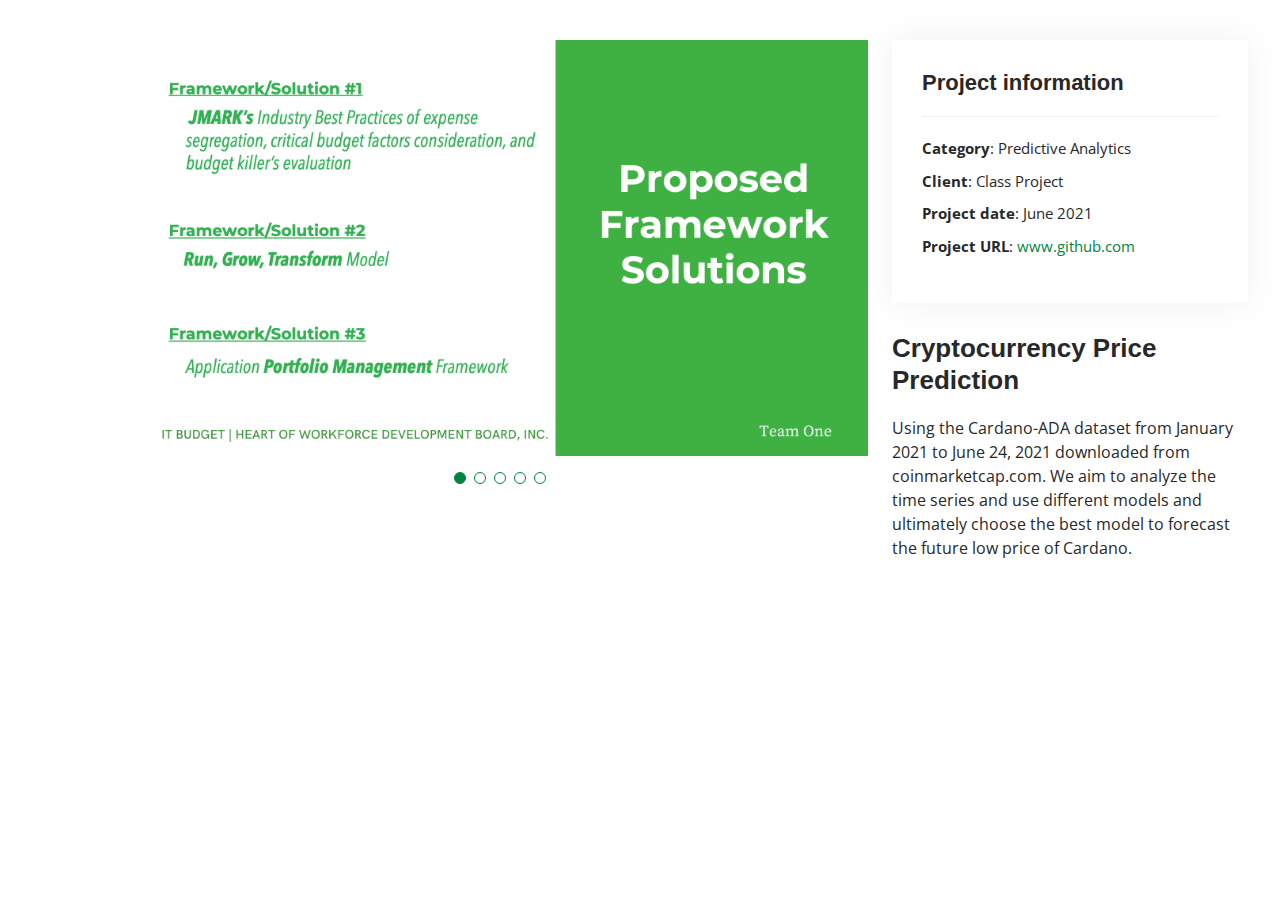
==== portfolio-details-2.html @ 41346446 "Rename portfolio-details-2 to portfolio-details-2.html" ====
<!DOCTYPE html>
<html lang="en">

<head>
  <meta charset="utf-8">
  <meta content="width=device-width, initial-scale=1.0" name="viewport">

  <title>Portfolio Details</title>
  <meta content="" name="description">
  <meta content="" name="keywords">

  <!-- Favicons -->
  <link href="assets/img/favicon.png" rel="icon">
  <link href="assets/img/apple-touch-icon.png" rel="apple-touch-icon">

  <!-- Google Fonts -->
  <link href="https://fonts.googleapis.com/css?family=Open+Sans:300,300i,400,400i,600,600i,700,700i|Raleway:300,300i,400,400i,500,500i,600,600i,700,700i|Poppins:300,300i,400,400i,500,500i,600,600i,700,700i" rel="stylesheet">

  <!-- Vendor CSS Files -->
  <link href="assets/vendor/aos/aos.css" rel="stylesheet">
  <link href="assets/vendor/bootstrap/css/bootstrap.min.css" rel="stylesheet">
  <link href="assets/vendor/bootstrap-icons/bootstrap-icons.css" rel="stylesheet">
  <link href="assets/vendor/boxicons/css/boxicons.min.css" rel="stylesheet">
  <link href="assets/vendor/glightbox/css/glightbox.min.css" rel="stylesheet">
  <link href="assets/vendor/swiper/swiper-bundle.min.css" rel="stylesheet">

  <!-- Template Main CSS File -->
  <link href="assets/css/style.css" rel="stylesheet">

  
</head>

<body>

  <main id="main">

    <!-- ======= Portfolio Details Section ======= -->
    <section id="portfolio-details" class="portfolio-details">
      <div class="container">

        <div class="row gy-4">

          <div class="col-lg-8">
            <div class="portfolio-details-slider swiper">
              <div class="swiper-wrapper align-items-center">

                <div class="swiper-slide">
                  <img src="assets/img/portfolio/portfolio-details-2.jpg" alt="">
                </div>

                <div class="swiper-slide">
                  <img src="assets/img/portfolio/portfolio-details-2-2.jpg" alt="">
                </div>

                <div class="swiper-slide">
                  <img src="assets/img/portfolio/portfolio-details-2-3.jpg" alt="">
                </div>

                <div class="swiper-slide">
                  <img src="assets/img/portfolio/portfolio-details-2-4.jpg" alt="">
                </div>
                
                
                <div class="swiper-slide">
                  <img src="assets/img/portfolio/portfolio-details-2-5.jpg" alt="">
                </div>
                
              </div>
              <div class="swiper-pagination"></div>
            </div>
          </div>

          <div class="col-lg-4">
            <div class="portfolio-info">
              <h3>Project information</h3>
              <ul>
                <li><strong>Category</strong>: Predictive Analytics</li>
                <li><strong>Client</strong>: Class Project</li>
                <li><strong>Project date</strong>: June 2021</li>
                <li><strong>Project URL</strong>: <a href="https://liliansigney-hall.github.io/Predictive-Modeling/">www.github.com</a></li>
              </ul>
            </div>
            <div class="portfolio-description">
              <h2>Cryptocurrency Price Prediction</h2>
              <p>
                Using the Cardano-ADA dataset from January 2021 to June 24, 2021 downloaded from coinmarketcap.com. We aim to analyze the time series and use different models
                and ultimately choose the best model to forecast the future low price of Cardano.
              </p>
            </div>
          </div>

        </div>

      </div>
    </section><!-- End Portfolio Details Section -->

  </main><!-- End #main -->

  <div id="preloader"></div>
  <a href="#" class="back-to-top d-flex align-items-center justify-content-center"><i class="bi bi-arrow-up-short"></i></a>

  <!-- Vendor JS Files -->
  <script src="assets/vendor/aos/aos.js"></script>
  <script src="assets/vendor/bootstrap/js/bootstrap.bundle.min.js"></script>
  <script src="assets/vendor/glightbox/js/glightbox.min.js"></script>
  <script src="assets/vendor/isotope-layout/isotope.pkgd.min.js"></script>
  <script src="assets/vendor/php-email-form/validate.js"></script>
  <script src="assets/vendor/purecounter/purecounter.js"></script>
  <script src="assets/vendor/swiper/swiper-bundle.min.js"></script>
  <script src="assets/vendor/typed.js/typed.min.js"></script>
  <script src="assets/vendor/waypoints/noframework.waypoints.js"></script>

  <!-- Template Main JS File -->
  <script src="assets/js/main.js"></script>

</body>

</html>
---- assets/css/style.css ----
/**
* Template Name: MyResume - v4.5.0
* Template URL: https://bootstrapmade.com/free-html-bootstrap-template-my-resume/
* Author: BootstrapMade.com
* License: https://bootstrapmade.com/license/
*/

/*--------------------------------------------------------------
# General
--------------------------------------------------------------*/
body {
  font-family: "Open Sans", sans-serif;
  color: #272829;
}

a {
  color: #00853e;
  text-decoration: none;
}

a:hover {
  color: #726556;
  text-decoration: none;
}

h1, h2, h3, h4, h5, h6 {
  font-family: "Proxima", sans-serif;
}

/*--------------------------------------------------------------
# Back to top button
--------------------------------------------------------------*/
.back-to-top {
  position: fixed;
  visibility: hidden;
  opacity: 0;
  right: 15px;
  bottom: 15px;
  z-index: 996;
  background: #00853e;
  width: 40px;
  height: 40px;
  border-radius: 50px;
  transition: all 0.4s;
}
.back-to-top i {
  font-size: 28px;
  color: #fff;
  line-height: 0;
}
.back-to-top:hover {
  background: #726556;
  color: #fff;
}
.back-to-top.active {
  visibility: visible;
  opacity: 1;
}

/*--------------------------------------------------------------
# Preloader
--------------------------------------------------------------*/
#preloader {
  position: fixed;
  top: 0;
  left: 0;
  right: 0;
  bottom: 0;
  z-index: 9999;
  overflow: hidden;
  background: #fff;
}

#preloader:before {
  content: "";
  position: fixed;
  top: calc(50% - 30px);
  left: calc(50% - 30px);
  border: 6px solid #00853e;
  border-top-color: #fff;
  border-bottom-color: #fff;
  border-radius: 50%;
  width: 60px;
  height: 60px;
  -webkit-animation: animate-preloader 1s linear infinite;
  animation: animate-preloader 1s linear infinite;
}

@-webkit-keyframes animate-preloader {
  0% {
    transform: rotate(0deg);
  }
  100% {
    transform: rotate(360deg);
  }
}

@keyframes animate-preloader {
  0% {
    transform: rotate(0deg);
  }
  100% {
    transform: rotate(360deg);
  }
}
/*--------------------------------------------------------------
# Disable aos animation delay on mobile devices
--------------------------------------------------------------*/
@media screen and (max-width: 768px) {
  [data-aos-delay] {
    transition-delay: 0 !important;
  }
}
/*--------------------------------------------------------------
# Header
--------------------------------------------------------------*/
#header {
  position: fixed;
  top: 0;
  left: 0;
  bottom: 0;
  z-index: 9997;
  transition: all 0.5s;
  padding: 15px;
  overflow-y: auto;
}
@media (max-width: 992px) {
  #header {
    width: 300px;
    background: #fff;
    border-right: 1px solid #e6e9ec;
    left: -300px;
  }
}

@media (min-width: 992px) {
  #main {
    margin-left: 100px;
  }
}
/*--------------------------------------------------------------
# Navigation Menu
--------------------------------------------------------------*/
/**
* Desktop Navigation 
*/
.nav-menu {
  padding: 0;
  display: block;
}
.nav-menu * {
  margin: 0;
  padding: 0;
  list-style: none;
}
.nav-menu > ul > li {
  position: relative;
  white-space: nowrap;
}
.nav-menu a, .nav-menu a:focus {
  display: flex;
  align-items: center;
  color: #00853e;
  padding: 10px 18px;
  margin-bottom: 8px;
  transition: 0.3s;
  font-size: 15px;
  border-radius: 50px;
  background: #f2f3f5;
  height: 56px;
  width: 100%;
  overflow: hidden;
  transition: 0.3s;
}
.nav-menu a i, .nav-menu a:focus i {
  font-size: 20px;
}
.nav-menu a span, .nav-menu a:focus span {
  padding: 0 5px 0 7px;
  color: #726556;
}
@media (min-width: 992px) {
  .nav-menu a, .nav-menu a:focus {
    width: 56px;
  }
  .nav-menu a span, .nav-menu a:focus span {
    display: none;
    color: #fff;
  }
}
.nav-menu a:hover, .nav-menu .active, .nav-menu .active:focus, .nav-menu li:hover > a {
  color: #fff;
  background: #00853e;
}
.nav-menu a:hover span, .nav-menu .active span, .nav-menu .active:focus span, .nav-menu li:hover > a span {
  color: #fff;
}
.nav-menu a:hover, .nav-menu li:hover > a {
  width: 100%;
  color: #fff;
}
.nav-menu a:hover span, .nav-menu li:hover > a span {
  display: block;
}

/**
* Mobile Navigation 
*/
.mobile-nav-toggle {
  position: fixed;
  right: 10px;
  top: 10px;
  z-index: 9998;
  border: 0;
  background: none;
  font-size: 28px;
  transition: all 0.4s;
  outline: none !important;
  line-height: 0;
  cursor: pointer;
  border-radius: 50px;
  padding: 5px;
}
.mobile-nav-toggle i {
  color: #00853e;
}

.mobile-nav-active {
  overflow: hidden;
}
.mobile-nav-active #header {
  left: 0;
}
.mobile-nav-active .mobile-nav-toggle {
  color: #fff;
  background-color: #726556;
}

/*--------------------------------------------------------------
# Hero Section
--------------------------------------------------------------*/
#hero {
  width: 100%;
  height: 100vh;
  background: url("../img/hero-bg.jpg") top right no-repeat;
  background-size: cover;
  position: relative;
}
@media (min-width: 992px) {
  #hero {
    padding-left: 160px;
  }
}
#hero:before {
  content: "";
  background: rgba(255, 255, 255, 0.8);
  position: absolute;
  bottom: 0;
  top: 0;
  left: 0;
  right: 0;
}
#hero h1 {
  margin: 0;
  font-size: 64px;
  font-weight: 700;
  line-height: 56px;
  color: #00853e;
}
#hero p {
  color: #016d51;
  margin: 15px 0 0 0;
  font-size: 26px;
  font-family: "Poppins", sans-serif;
}
#hero p span {
  color: #726556;
  letter-spacing: 1px;
}
#hero .social-links {
  margin-top: 30px;
}
#hero .social-links a {
  font-size: 30px;
  display: inline-block;
  color: #00853e;
  line-height: 2;
  margin-right: 20px;
  transition: 0.3s;
}
#hero .social-links a:hover {
  color: #726556;
}
@media (max-width: 992px) {
  #hero {
    text-align: center;
  }
  #hero h1 {
    font-size: 32px;
    line-height: 36px;
  }
  #hero p {
    margin-top: 10px;
    font-size: 20px;
    line-height: 24px;
  }
}

/*--------------------------------------------------------------
# Sections General
--------------------------------------------------------------*/
section {
  padding: 60px 0;
  overflow: hidden;
}

.section-title {
  text-align: center;
  padding-bottom: 30px;
}
.section-title h2 {
  font-size: 32px;
  font-weight: bold;
  text-transform: uppercase;
  margin-bottom: 20px;
  padding-bottom: 20px;
  position: relative;
  color: #016d51;
}
.section-title h2::before {
  content: "";
  position: absolute;
  display: block;
  width: 120px;
  height: 1px;
  background: #ddd;
  bottom: 1px;
  left: calc(50% - 60px);
}
.section-title h2::after {
  content: "";
  position: absolute;
  display: block;
  width: 40px;
  height: 3px;
  background: #00853e;
  bottom: 0;
  left: calc(50% - 20px);
}
.section-title p {
  margin-bottom: 0;
}

/*--------------------------------------------------------------
# About
--------------------------------------------------------------*/
.about .content h3 {
  font-weight: 700;
  font-size: 26px;
  color: #016d51;
}
.about .content ul {
  list-style: none;
  padding: 0;
}
.about .content ul li {
  margin-bottom: 20px;
  display: flex;
  align-items: center;
}
.about .content ul strong {
  margin-right: 10px;
}
.about .content ul i {
  font-size: 16px;
  margin-right: 5px;
  color: #00853e;
  line-height: 0;
}
.about .content p:last-child {
  margin-bottom: 0;
}

/*--------------------------------------------------------------
# Facts
--------------------------------------------------------------*/
.facts .count-box {
  padding: 30px 30px 25px 30px;
  margin-top: 30px;
  width: 100%;
  position: relative;
  text-align: center;
  background: #fff;
}
.facts .count-box i {
  position: absolute;
  top: -25px;
  left: 50%;
  transform: translateX(-50%);
  font-size: 24px;
  background: #00853e;
  color: #fff;
  border-radius: 50px;
  display: inline-flex;
  align-items: center;
  justify-content: center;
  width: 48px;
  height: 48px;
}
.facts .count-box span {
  font-size: 36px;
  display: block;
  font-weight: 600;
  color: #016d51;
}
.facts .count-box p {
  padding: 0;
  margin: 0;
  font-family: "Proxima", sans-serif;
  font-size: 14px;
}

/*--------------------------------------------------------------
# Akills
--------------------------------------------------------------*/
.skills .progress {
  height: 60px;
  display: block;
  background: none;
  border-radius: 0;
}
.skills .progress .skill {
  padding: 10px 0;
  margin: 0;
  text-transform: uppercase;
  display: block;
  font-weight: 600;
  font-family: "Poppins", sans-serif;
  color: #016d51
}
.skills .progress .skill .val {
  float: right;
  font-style: normal;
}
.skills .progress-bar-wrap {
  background: #f2f3f5;
}
.skills .progress-bar {
  width: 1px;
  height: 10px;
  transition: 0.9s;
  background-color: #00853e;
}

/*--------------------------------------------------------------
# Resume
--------------------------------------------------------------*/
.resume .resume-title {
  font-size: 26px;
  font-weight: 700;
  margin-top: 20px;
  margin-bottom: 20px;
  color: #00853e;
}
.resume .resume-item {
  padding: 0 0 20px 20px;
  margin-top: -2px;
  border-left: 2px solid #00853e;
  position: relative;
}
.resume .resume-item h4 {
  line-height: 18px;
  font-size: 18px;
  font-weight: 600;
  text-transform: uppercase;
  font-family: "Poppins", sans-serif;
  color: #016d51;
  margin-bottom: 10px;
}
.resume .resume-item h5 {
  font-size: 16px;
  background: #f7f8f9;
  padding: 5px 15px;
  display: inline-block;
  font-weight: 600;
  margin-bottom: 10px;
}
.resume .resume-item ul {
  padding-left: 20px;
}
.resume .resume-item ul li {
  padding-bottom: 10px;
}
.resume .resume-item:last-child {
  padding-bottom: 0;
}
.resume .resume-item::before {
  content: "";
  position: absolute;
  width: 16px;
  height: 16px;
  border-radius: 50px;
  left: -9px;
  top: 0;
  background: #fff;
  border: 2px solid #00853e
}

/*--------------------------------------------------------------
# Portfolio
--------------------------------------------------------------*/
.portfolio .portfolio-item {
  margin-bottom: 30px;
}
.portfolio #portfolio-flters {
  padding: 0;
  margin: 0 auto 25px auto;
  list-style: none;
  text-align: center;
  background: #fff;
  border-radius: 50px;
  padding: 2px 15px;
}
.portfolio #portfolio-flters li {
  cursor: pointer;
  display: inline-block;
  padding: 10px 15px;
  font-size: 14px;
  font-weight: 600;
  line-height: 1;
  text-transform: uppercase;
  color: #726556;
  margin-bottom: 5px;
  transition: all 0.3s ease-in-out;
}
.portfolio #portfolio-flters li:hover, .portfolio #portfolio-flters li.filter-active {
  color: #00853e;
}
.portfolio #portfolio-flters li:last-child {
  margin-right: 0;
}
.portfolio .portfolio-wrap {
  transition: 0.3s;
  position: relative;
  overflow: hidden;
  z-index: 1;
  background: rgba(69, 80, 91, 0.8);
}
.portfolio .portfolio-wrap::before {
  content: "";
  background: rgba(255, 255, 255, 0.7);
  position: absolute;
  left: 30px;
  right: 30px;
  top: 30px;
  bottom: 30px;
  transition: all ease-in-out 0.3s;
  z-index: 2;
  opacity: 0;
}
.portfolio .portfolio-wrap .portfolio-info {
  opacity: 0;
  position: absolute;
  top: 0;
  left: 0;
  right: 0;
  bottom: 0;
  text-align: center;
  z-index: 3;
  transition: all ease-in-out 0.3s;
  display: flex;
  flex-direction: column;
  justify-content: center;
  align-items: center;
}
.portfolio .portfolio-wrap .portfolio-info::before {
  display: block;
  content: "";
  width: 48px;
  height: 48px;
  position: absolute;
  top: 35px;
  left: 35px;
  border-top: 3px solid #d7dce1;
  border-left: 3px solid #d7dce1;
  transition: all 0.5s ease 0s;
  z-index: 9994;
}
.portfolio .portfolio-wrap .portfolio-info::after {
  display: block;
  content: "";
  width: 48px;
  height: 48px;
  position: absolute;
  bottom: 35px;
  right: 35px;
  border-bottom: 3px solid #d7dce1;
  border-right: 3px solid #d7dce1;
  transition: all 0.5s ease 0s;
  z-index: 9994;
}
.portfolio .portfolio-wrap .portfolio-info h4 {
  font-size: 20px;
  color: #00853e;
  font-weight: 600;
}
.portfolio .portfolio-wrap .portfolio-info p {
  color: #00853e;
  font-size: 14px;
  text-transform: uppercase;
  padding: 0;
  margin: 0;
}
.portfolio .portfolio-wrap .portfolio-links {
  text-align: center;
  z-index: 4;
}
.portfolio .portfolio-wrap .portfolio-links a {
  color: #00853e;
  margin: 0 2px;
  font-size: 28px;
  display: inline-block;
  transition: 0.3s;
}
.portfolio .portfolio-wrap .portfolio-links a:hover {
  color: #148af9;
}
.portfolio .portfolio-wrap:hover::before {
  top: 0;
  left: 0;
  right: 0;
  bottom: 0;
  opacity: 1;
}
.portfolio .portfolio-wrap:hover .portfolio-info {
  opacity: 1;
}
.portfolio .portfolio-wrap:hover .portfolio-info::before {
  top: 15px;
  left: 15px;
}
.portfolio .portfolio-wrap:hover .portfolio-info::after {
  bottom: 15px;
  right: 15px;
}

/*--------------------------------------------------------------
# Portfolio Details
--------------------------------------------------------------*/
.portfolio-details {
  padding-top: 40px;
}
.portfolio-details .portfolio-details-slider img {
  width: 100%;
}
.portfolio-details .portfolio-details-slider .swiper-pagination {
  margin-top: 20px;
  position: relative;
}
.portfolio-details .portfolio-details-slider .swiper-pagination .swiper-pagination-bullet {
  width: 12px;
  height: 12px;
  background-color: #fff;
  opacity: 1;
  border: 1px solid #00853e;
}
.portfolio-details .portfolio-details-slider .swiper-pagination .swiper-pagination-bullet-active {
  background-color: #00853e;
}
.portfolio-details .portfolio-info {
  padding: 30px;
  box-shadow: 0px 0 30px rgba(69, 80, 91, 0.08);
}
.portfolio-details .portfolio-info h3 {
  font-size: 22px;
  font-weight: 700;
  margin-bottom: 20px;
  padding-bottom: 20px;
  border-bottom: 1px solid #eee;
}
.portfolio-details .portfolio-info ul {
  list-style: none;
  padding: 0;
  font-size: 15px;
}
.portfolio-details .portfolio-info ul li + li {
  margin-top: 10px;
}
.portfolio-details .portfolio-description {
  padding-top: 30px;
}
.portfolio-details .portfolio-description h2 {
  font-size: 26px;
  font-weight: 700;
  margin-bottom: 20px;
}
.portfolio-details .portfolio-description p {
  padding: 0;
}

/*--------------------------------------------------------------
# Services
--------------------------------------------------------------*/
.services .icon-box {
  text-align: center;
  padding: 70px 20px 80px 20px;
  transition: all ease-in-out 0.3s;
  background: #fff;
  box-shadow: 0px 5px 90px 0px rgba(110, 123, 131, 0.05);
}
.services .icon-box .icon {
  margin: 0 auto;
  width: 100px;
  height: 100px;
  display: flex;
  align-items: center;
  justify-content: center;
  transition: ease-in-out 0.3s;
  position: relative;
}
.services .icon-box .icon i {
  font-size: 36px;
  transition: 0.5s;
  position: relative;
}
.services .icon-box .icon svg {
  position: absolute;
  top: 0;
  left: 0;
}
.services .icon-box .icon svg path {
  transition: 0.5s;
  fill: #f5f5f5;
}
.services .icon-box h4 {
  font-weight: 600;
  margin: 10px 0 15px 0;
  font-size: 22px;
}
.services .icon-box h4 a {
  color: #00853e;
  transition: ease-in-out 0.3s;
}
.services .icon-box p {
  line-height: 24px;
  font-size: 14px;
  margin-bottom: 0;
}
.services .icon-box:hover {
  border-color: #fff;
  box-shadow: 0px 0 35px 0 rgba(0, 0, 0, 0.08);
}
.services .iconbox-blue i {
  color: #47aeff;
}
.services .iconbox-blue:hover .icon i {
  color: #fff;
}
.services .iconbox-blue:hover .icon path {
  fill: #47aeff;
}
.services .iconbox-orange i {
  color: #ffa76e;
}
.services .iconbox-orange:hover .icon i {
  color: #fff;
}
.services .iconbox-orange:hover .icon path {
  fill: #ffa76e;
}
.services .iconbox-pink i {
  color: #e80368;
}
.services .iconbox-pink:hover .icon i {
  color: #fff;
}
.services .iconbox-pink:hover .icon path {
  fill: #e80368;
}
.services .iconbox-yellow i {
  color: #ffbb2c;
}
.services .iconbox-yellow:hover .icon i {
  color: #fff;
}
.services .iconbox-yellow:hover .icon path {
  fill: #ffbb2c;
}
.services .iconbox-red i {
  color: #ff5828;
}
.services .iconbox-red:hover .icon i {
  color: #fff;
}
.services .iconbox-red:hover .icon path {
  fill: #ff5828;
}
.services .iconbox-teal i {
  color: #11dbcf;
}
.services .iconbox-teal:hover .icon i {
  color: #fff;
}
.services .iconbox-teal:hover .icon path {
  fill: #11dbcf;
}

/*--------------------------------------------------------------
# Testimonials
--------------------------------------------------------------*/
.testimonials .section-header {
  margin-bottom: 40px;
}
.testimonials .testimonials-carousel, .testimonials .testimonials-slider {
  overflow: hidden;
}
.testimonials .testimonial-item {
  text-align: center;
}
.testimonials .testimonial-item .testimonial-img {
  width: 120px;
  border-radius: 50%;
  border: 4px solid #fff;
  margin: 0 auto;
}
.testimonials .testimonial-item h3 {
  font-size: 20px;
  font-weight: bold;
  margin: 10px 0 5px 0;
  color: #726556;
}
.testimonials .testimonial-item h4 {
  font-size: 14px;
  color: #999;
  margin: 0 0 15px 0;
}
.testimonials .testimonial-item .quote-icon-left, .testimonials .testimonial-item .quote-icon-right {
  color: #00853e;
  font-size: 26px;
}
.testimonials .testimonial-item .quote-icon-left {
  display: inline-block;
  left: -5px;
  position: relative;
}
.testimonials .testimonial-item .quote-icon-right {
  display: inline-block;
  right: -5px;
  position: relative;
  top: 10px;
}
.testimonials .testimonial-item p {
  font-style: italic;
  margin: 0 auto 15px auto;
}
.testimonials .swiper-pagination {
  margin-top: 20px;
  position: relative;
}
.testimonials .swiper-pagination .swiper-pagination-bullet {
  width: 12px;
  height: 12px;
  background-color: #fff;
  opacity: 1;
  border: 1px solid #00853e;
}
.testimonials .swiper-pagination .swiper-pagination-bullet-active {
  background-color: #00853e;
}
@media (min-width: 992px) {
  .testimonials .testimonial-item p {
    width: 80%;
  }
}

/*--------------------------------------------------------------
# Contact
--------------------------------------------------------------*/
.contact .info {
  width: 100%;
  background: #fff;
}
.contact .info i {
  font-size: 20px;
  color: #00853e;
  float: left;
  width: 44px;
  height: 44px;
  background: #eef7ff;
  display: flex;
  justify-content: center;
  align-items: center;
  border-radius: 50px;
  transition: all 0.3s ease-in-out;
}
.contact .info h4 {
  padding: 0 0 0 60px;
  font-size: 22px;
  font-weight: 600;
  margin-bottom: 5px;
  color: #016d51;
}
.contact .info p {
  padding: 0 0 0 60px;
  margin-bottom: 0;
  font-size: 14px;
  color: #726556;
}
.contact .info .email, .contact .info .phone {
  margin-top: 40px;
}
.contact .info .email:hover i, .contact .info .address:hover i, .contact .info .phone:hover i {
  background: #00853e;
  color: #fff;
}
.contact .php-email-form {
  width: 100%;
  background: #fff;
}
.contact .php-email-form .form-group {
  padding-bottom: 8px;
}
.contact .php-email-form .error-message {
  display: none;
  color: #fff;
  background: #ed3c0d;
  text-align: left;
  padding: 15px;
  font-weight: 600;
}
.contact .php-email-form .error-message br + br {
  margin-top: 25px;
}
.contact .php-email-form .sent-message {
  display: none;
  color: #fff;
  background: #18d26e;
  text-align: center;
  padding: 15px;
  font-weight: 600;
}
.contact .php-email-form .loading {
  display: none;
  background: #fff;
  text-align: center;
  padding: 15px;
}
.contact .php-email-form .loading:before {
  content: "";
  display: inline-block;
  border-radius: 50%;
  width: 24px;
  height: 24px;
  margin: 0 10px -6px 0;
  border: 3px solid #18d26e;
  border-top-color: #eee;
  -webkit-animation: animate-loading 1s linear infinite;
  animation: animate-loading 1s linear infinite;
}
.contact .php-email-form input, .contact .php-email-form textarea {
  border-radius: 4px;
  box-shadow: none;
  font-size: 14px;
}
.contact .php-email-form input {
  height: 44px;
}
.contact .php-email-form textarea {
  padding: 10px 12px;
}
.contact .php-email-form button[type=submit] {
  background: #00853e;
  border: 0;
  padding: 10px 35px;
  color: #fff;
  transition: 0.4s;
  border-radius: 50px;
}
.contact .php-email-form button[type=submit]:hover {
  background: #016d51;
}
@-webkit-keyframes animate-loading {
  0% {
    transform: rotate(0deg);
  }
  100% {
    transform: rotate(360deg);
  }
}
@keyframes animate-loading {
  0% {
    transform: rotate(0deg);
  }
  100% {
    transform: rotate(360deg);
  }
}

/*--------------------------------------------------------------
# Footer
--------------------------------------------------------------*/
#footer {
  background: #f7f8f9;
  color: #00853e;
  font-size: 14px;
  text-align: center;
  padding: 30px 0;
}
#footer h3 {
  font-size: 36px;
  font-weight: 700;
  position: relative;
  font-family: "Proxima", sans-serif;
  padding: 0;
  margin: 0 0 15px 0;
}
#footer p {
  font-size: 15;
  font-style: italic;
  padding: 0;
  margin: 0 0 40px 0;
}
#footer .social-links {
  margin: 0 0 40px 0;
}
#footer .social-links a {
  font-size: 18px;
  display: inline-block;
  background: #016d51;
  color: #fff;
  line-height: 1;
  padding: 8px 0;
  margin-right: 4px;
  border-radius: 50%;
  text-align: center;
  width: 36px;
  height: 36px;
  transition: 0.3s;
}
#footer .social-links a:hover {
  background: #726556;
  color: #fff;
  text-decoration: none;
}
#footer .copyright {
  margin: 0 0 5px 0;
}
#footer .credits {
  font-size: 13px;
}
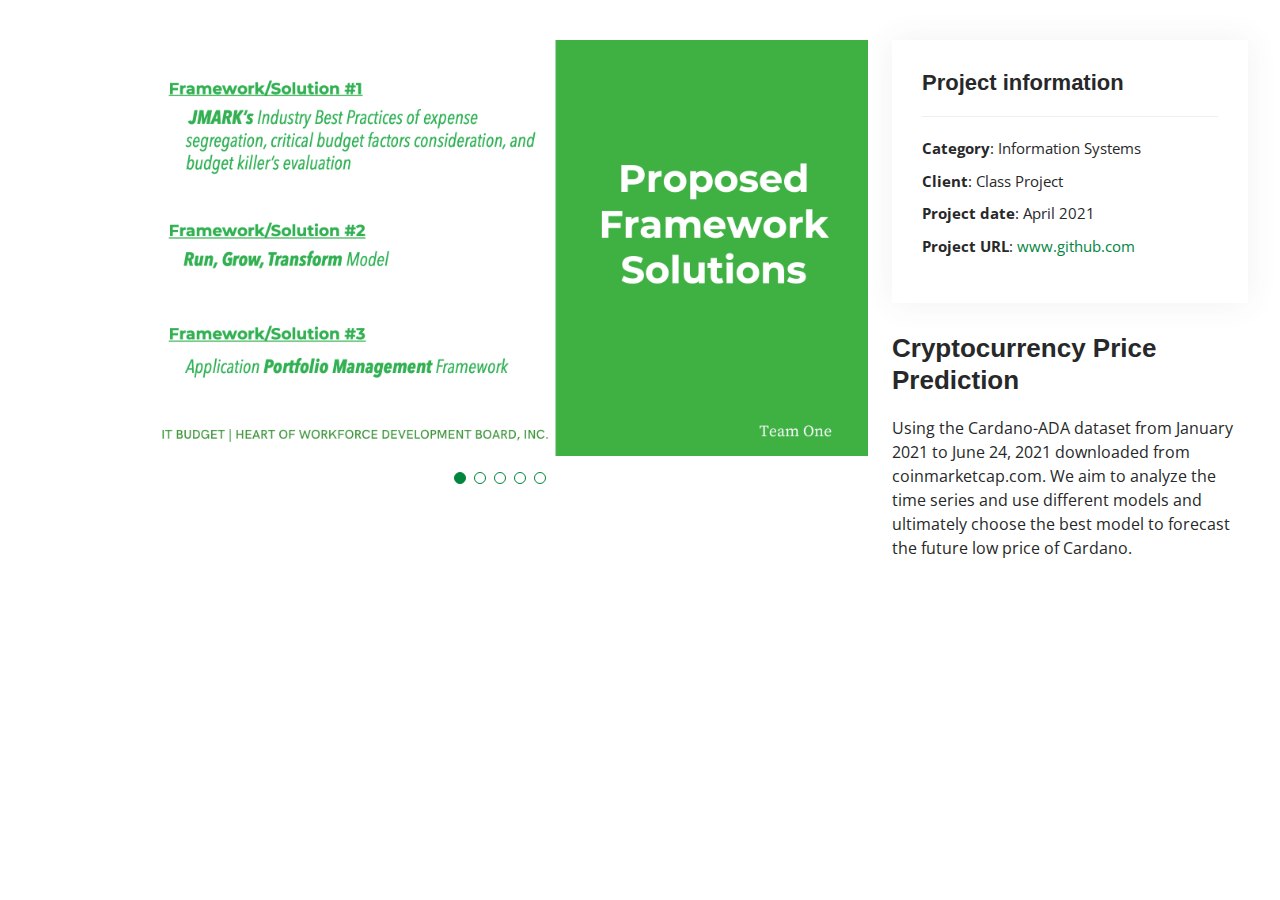
==== commit 6f4aade8: "Update portfolio-details-2.html" ====
--- a/portfolio-details-2.html
+++ b/portfolio-details-2.html
@@ -74,9 +74,9 @@
             <div class="portfolio-info">
               <h3>Project information</h3>
               <ul>
-                <li><strong>Category</strong>: Predictive Analytics</li>
+                <li><strong>Category</strong>: Information Systems</li>
                 <li><strong>Client</strong>: Class Project</li>
-                <li><strong>Project date</strong>: June 2021</li>
+                <li><strong>Project date</strong>: April 2021</li>
                 <li><strong>Project URL</strong>: <a href="https://liliansigney-hall.github.io/Predictive-Modeling/">www.github.com</a></li>
               </ul>
             </div>
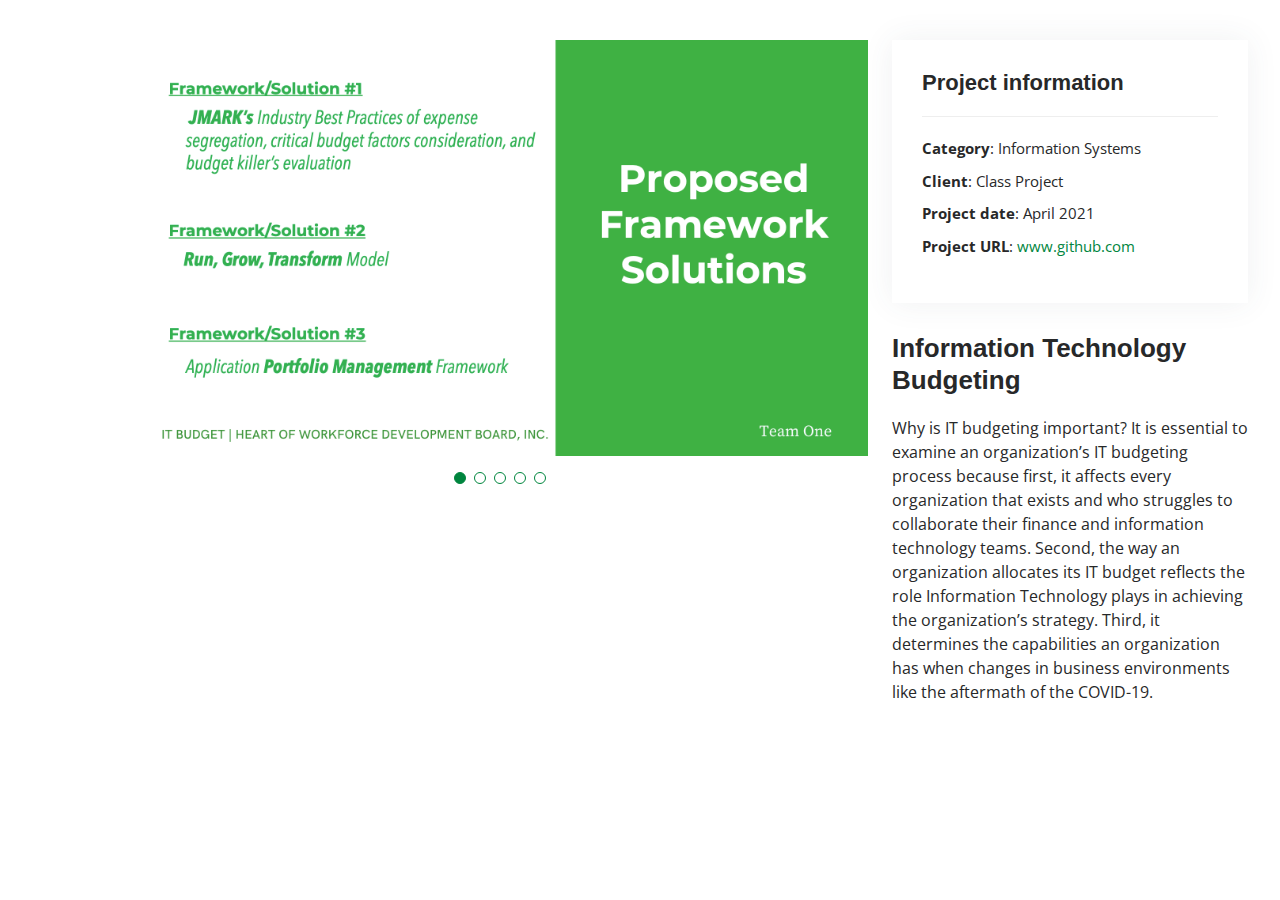
==== commit ab1c9e79: "Update portfolio-details-2.html" ====
--- a/portfolio-details-2.html
+++ b/portfolio-details-2.html
@@ -81,10 +81,15 @@
               </ul>
             </div>
             <div class="portfolio-description">
-              <h2>Cryptocurrency Price Prediction</h2>
+              <h2>Information Technology Budgeting</h2>
               <p>
-                Using the Cardano-ADA dataset from January 2021 to June 24, 2021 downloaded from coinmarketcap.com. We aim to analyze the time series and use different models
-                and ultimately choose the best model to forecast the future low price of Cardano.
+                Why is IT budgeting important? It is essential to examine an organization’s IT budgeting process because
+first, it affects every organization that exists and who struggles to collaborate their finance and information technology teams.  
+
+Second, the way an organization allocates its IT budget reflects the role Information Technology plays in achieving the organization’s strategy. 
+
+Third, it determines the capabilities an organization has when changes in business environments like the aftermath of the COVID-19.
+
               </p>
             </div>
           </div>
